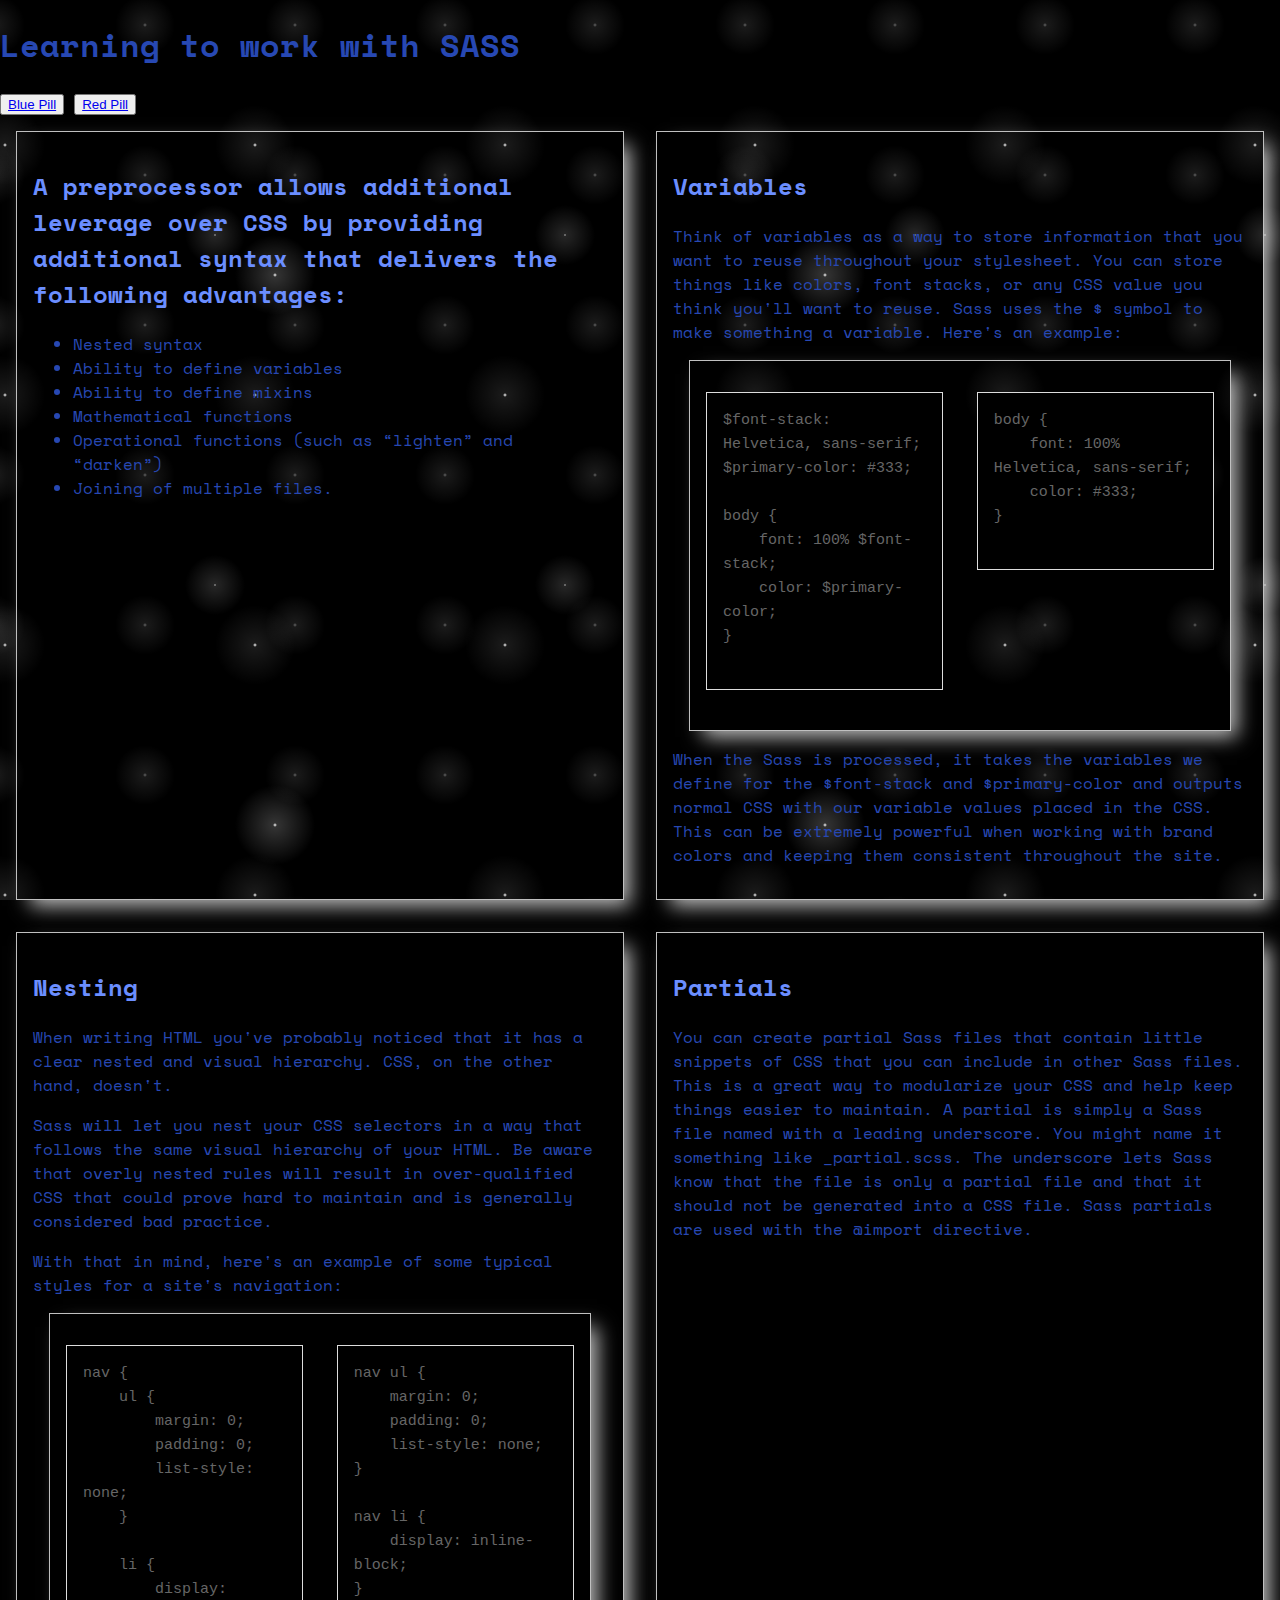
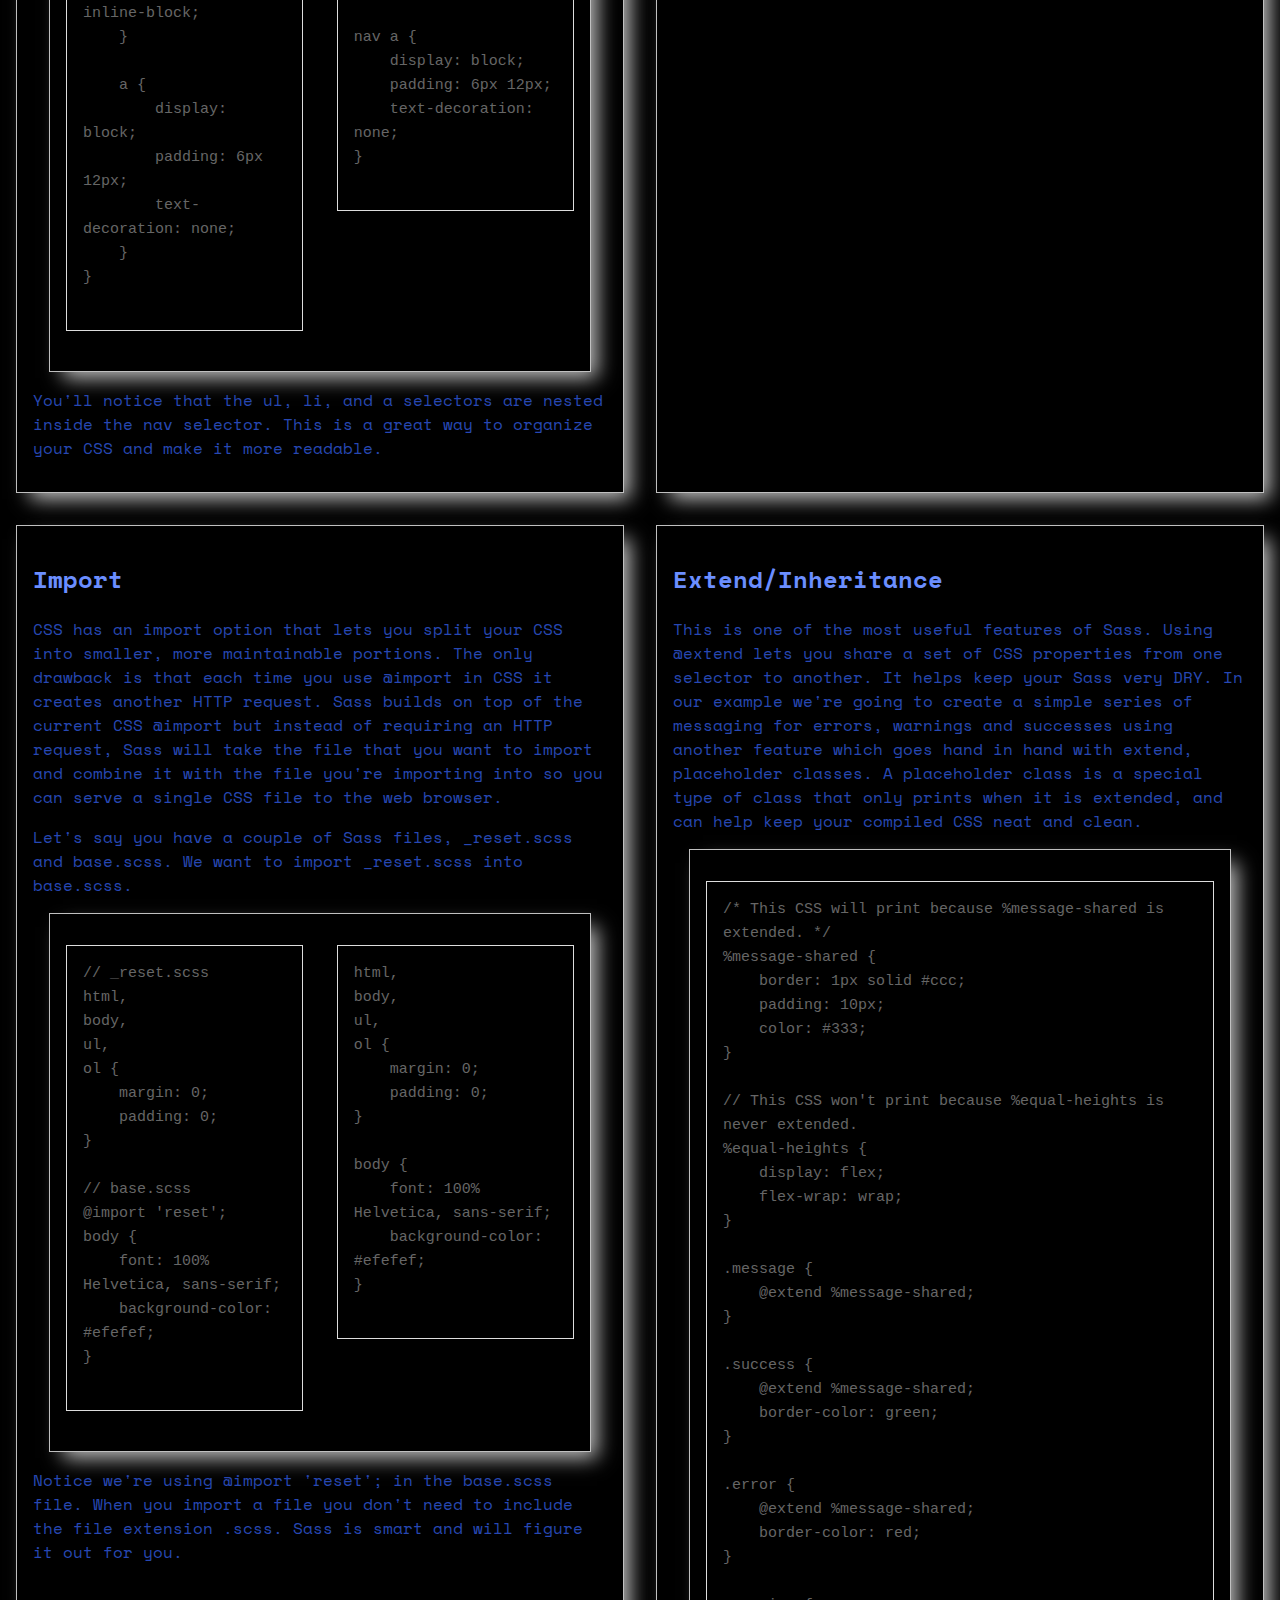
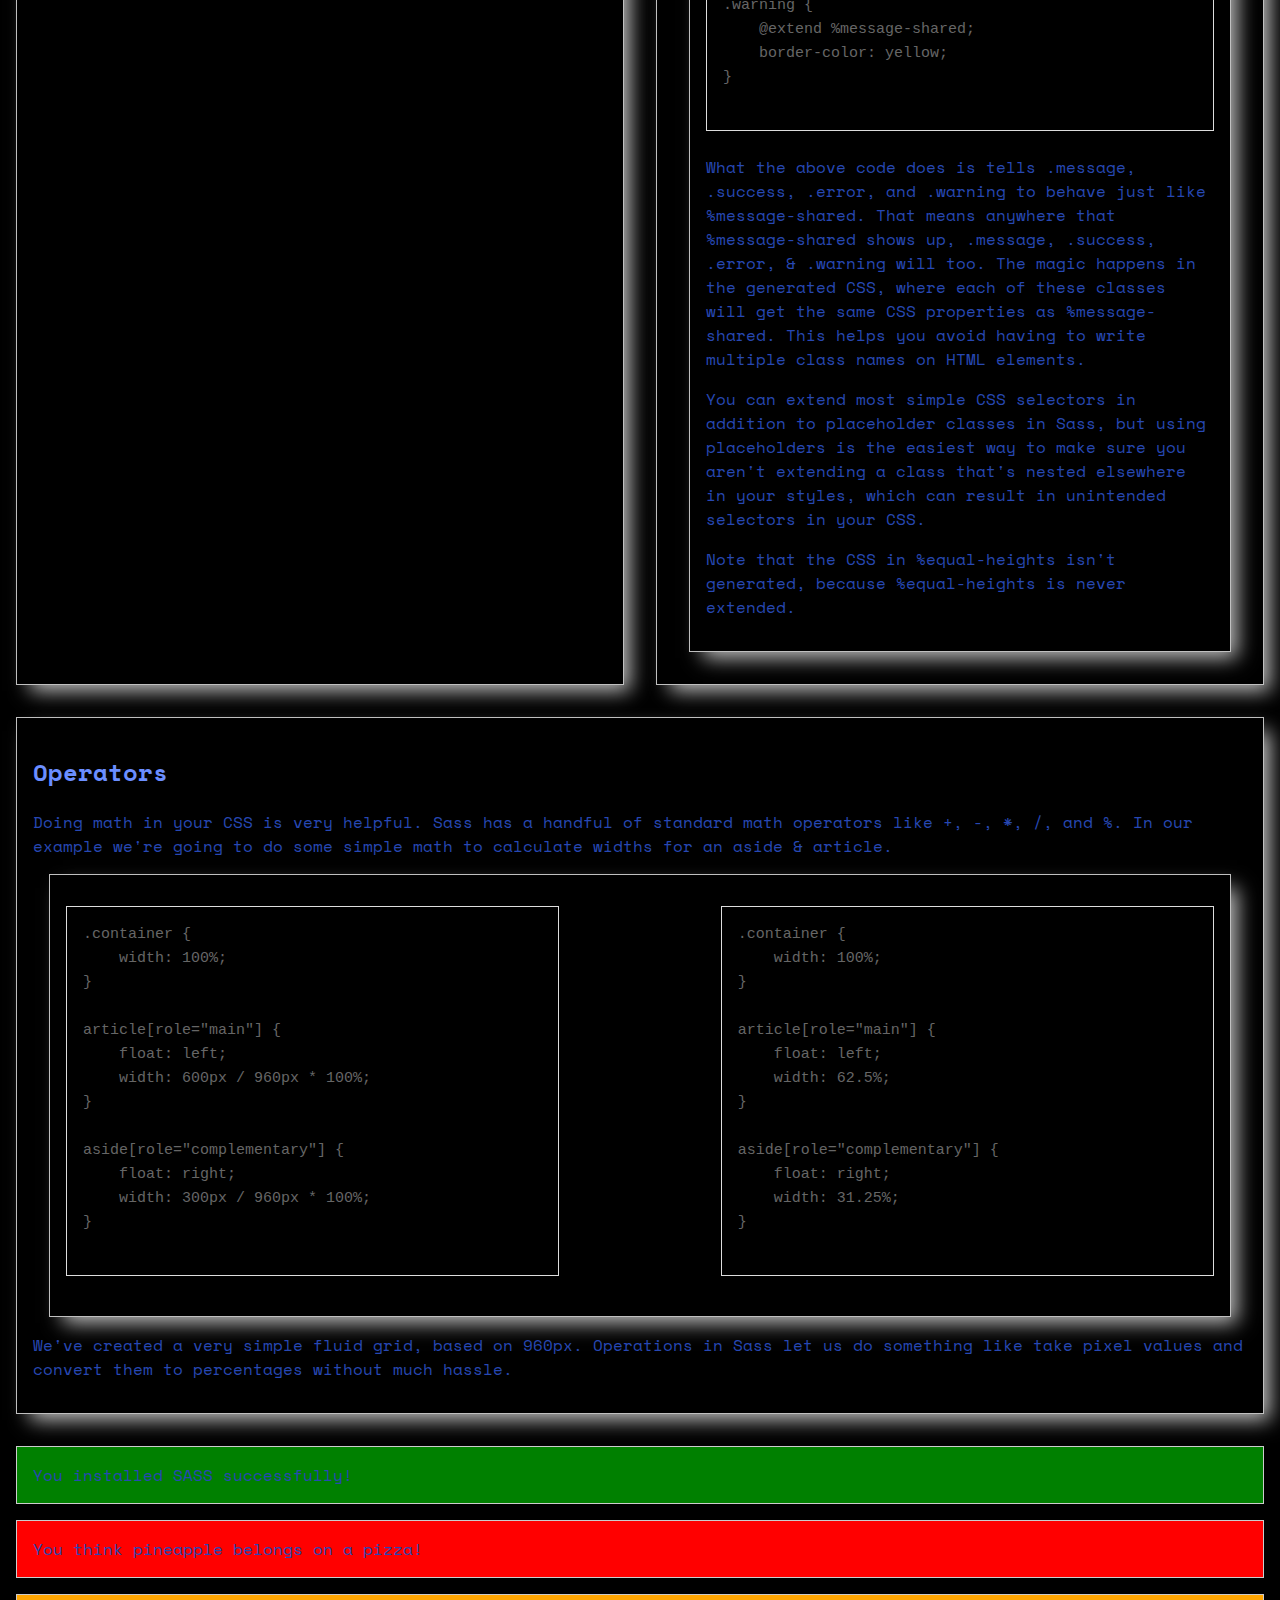
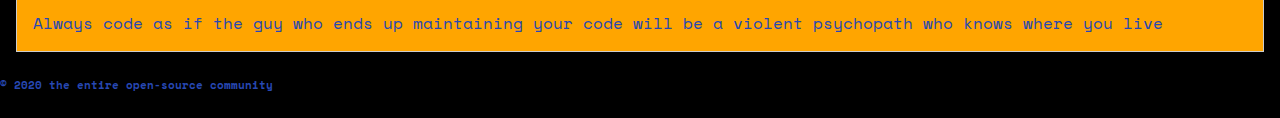
==== index_red.html @ 63eecd4b "add index_red" ====
<!DOCTYPE html>
<html lang="en">

<head>
  <meta charset="UTF-8" />
  <meta name="viewport"
    content="width=device-width, user-scalable=no, initial-scale=1.0, maximum-scale=1.0, minimum-scale=1.0" />
  <meta http-equiv="X-UA-Compatible" content="ie=edge" />
  <title>Learning to work with SASS</title>

  <link href="https://fonts.googleapis.com/css?family=Space+Mono&display=swap" rel="stylesheet" />

  <link href="css/style.css" type="text/css" rel="stylesheet" />
</head>

<body>
  <header>
    <h1>Learning to work with SASS</h1>
  </header>
  <button class="button">
   <a href="index.html">Blue Pill</a>
  </button>
  <button class="button">
    <a href="index_red.html">Red Pill </a>
  </button>

  <article>
    <section id="selling-points">
      <h2>
        A preprocessor allows additional leverage over CSS by providing
        additional syntax that delivers the following advantages:
      </h2>

      <ul>
        <li>Nested syntax</li>
        <li>Ability to define variables</li>
        <li>Ability to define mixins</li>
        <li>Mathematical functions</li>
        <li>Operational functions (such as “lighten” and “darken”)</li>
        <li>Joining of multiple files.</li>
      </ul>
    </section>

    <section>
      <h2>Variables</h2>
      <p>
        Think of variables as a way to store information that you want to
        reuse throughout your stylesheet. You can store things like colors,
        font stacks, or any CSS value you think you'll want to reuse. Sass
        uses the $ symbol to make something a variable. Here's an example:
      </p>

      <section>
        <pre class="before">
$font-stack: Helvetica, sans-serif;
$primary-color: #333;

body {
    font: 100% $font-stack;
    color: $primary-color;
}
          </pre>
        <pre class="after">
body {
    font: 100% Helvetica, sans-serif;
    color: #333;
}
          </pre>
      </section>

      <p>
        When the Sass is processed, it takes the variables we define for the
        $font-stack and $primary-color and outputs normal CSS with our
        variable values placed in the CSS. This can be extremely powerful when
        working with brand colors and keeping them consistent throughout the
        site.
      </p>
    </section>

    <section>
      <h2>Nesting</h2>
      <p>
        When writing HTML you've probably noticed that it has a clear nested
        and visual hierarchy. CSS, on the other hand, doesn't.
      </p>

      <p>
        Sass will let you nest your CSS selectors in a way that follows the
        same visual hierarchy of your HTML. Be aware that overly nested rules
        will result in over-qualified CSS that could prove hard to maintain
        and is generally considered bad practice.
      </p>

      <p>
        With that in mind, here's an example of some typical styles for a
        site's navigation:
      </p>

      <section>
        <pre class="before">
nav {
    ul {
        margin: 0;
        padding: 0;
        list-style: none;
    }

    li {
        display: inline-block;
    }

    a {
        display: block;
        padding: 6px 12px;
        text-decoration: none;
    }
}
          </pre>
        <pre class="after">
nav ul {
    margin: 0;
    padding: 0;
    list-style: none;
}

nav li {
    display: inline-block;
}

nav a {
    display: block;
    padding: 6px 12px;
    text-decoration: none;
}
          </pre>
      </section>

      <p>
        You'll notice that the ul, li, and a selectors are nested inside the
        nav selector. This is a great way to organize your CSS and make it
        more readable.
      </p>
    </section>
    <section>
      <h2>Partials</h2>
      <p>
        You can create partial Sass files that contain little snippets of CSS
        that you can include in other Sass files. This is a great way to
        modularize your CSS and help keep things easier to maintain. A partial
        is simply a Sass file named with a leading underscore. You might name
        it something like _partial.scss. The underscore lets Sass know that
        the file is only a partial file and that it should not be generated
        into a CSS file. Sass partials are used with the @import directive.
      </p>
    </section>
    <section>
      <h2>Import</h2>
      <p>
        CSS has an import option that lets you split your CSS into smaller,
        more maintainable portions. The only drawback is that each time you
        use @import in CSS it creates another HTTP request. Sass builds on top
        of the current CSS @import but instead of requiring an HTTP request,
        Sass will take the file that you want to import and combine it with
        the file you're importing into so you can serve a single CSS file to
        the web browser.
      </p>

      <p>
        Let's say you have a couple of Sass files, _reset.scss and base.scss.
        We want to import _reset.scss into base.scss.
      </p>

      <section>
        <pre class="before">
// _reset.scss
html,
body,
ul,
ol {
    margin: 0;
    padding: 0;
}

// base.scss
@import 'reset';
body {
    font: 100% Helvetica, sans-serif;
    background-color: #efefef;
}
          </pre>
        <pre class="after">
html,
body,
ul,
ol {
    margin: 0;
    padding: 0;
}

body {
    font: 100% Helvetica, sans-serif;
    background-color: #efefef;
}
          </pre>
      </section>

      <p>
        Notice we're using @import 'reset'; in the base.scss file. When you
        import a file you don't need to include the file extension .scss. Sass
        is smart and will figure it out for you.
      </p>
    </section>
    <section>
      <h2>Extend/Inheritance</h2>
      <p>
        This is one of the most useful features of Sass. Using @extend lets
        you share a set of CSS properties from one selector to another. It
        helps keep your Sass very DRY. In our example we're going to create a
        simple series of messaging for errors, warnings and successes using
        another feature which goes hand in hand with extend, placeholder
        classes. A placeholder class is a special type of class that only
        prints when it is extended, and can help keep your compiled CSS neat
        and clean.
      </p>
      <section>
        <pre>
/* This CSS will print because %message-shared is extended. */
%message-shared {
    border: 1px solid #ccc;
    padding: 10px;
    color: #333;
}

// This CSS won't print because %equal-heights is never extended.
%equal-heights {
    display: flex;
    flex-wrap: wrap;
}

.message {
    @extend %message-shared;
}

.success {
    @extend %message-shared;
    border-color: green;
}

.error {
    @extend %message-shared;
    border-color: red;
}

.warning {
    @extend %message-shared;
    border-color: yellow;
}
          </pre>

        <p>
          What the above code does is tells .message, .success, .error, and
          .warning to behave just like %message-shared. That means anywhere
          that %message-shared shows up, .message, .success, .error, &
          .warning will too. The magic happens in the generated CSS, where
          each of these classes will get the same CSS properties as
          %message-shared. This helps you avoid having to write multiple class
          names on HTML elements.
        </p>

        <p>
          You can extend most simple CSS selectors in addition to placeholder
          classes in Sass, but using placeholders is the easiest way to make
          sure you aren't extending a class that's nested elsewhere in your
          styles, which can result in unintended selectors in your CSS.
        </p>
        <p>
          Note that the CSS in %equal-heights isn't generated, because
          %equal-heights is never extended.
        </p>
      </section>
    </section>
    <section>
      <h2>Operators</h2>
      <p>
        Doing math in your CSS is very helpful. Sass has a handful of standard
        math operators like +, -, *, /, and %. In our example we're going to
        do some simple math to calculate widths for an aside & article.
      </p>

      <section>
        <pre class="before">
.container {
    width: 100%;
}

article[role="main"] {
    float: left;
    width: 600px / 960px * 100%;
}

aside[role="complementary"] {
    float: right;
    width: 300px / 960px * 100%;
}
          </pre>
        <pre class="after">
.container {
    width: 100%;
}

article[role="main"] {
    float: left;
    width: 62.5%;
}

aside[role="complementary"] {
    float: right;
    width: 31.25%;
}
          </pre>
      </section>

      <p>
        We've created a very simple fluid grid, based on 960px. Operations in
        Sass let us do something like take pixel values and convert them to
        percentages without much hassle.
      </p>
    </section>
  </article>

  <p class="success">
    You installed SASS successfully!
  </p>
  <p class="error">
    You think pineapple belongs on a pizza!
  </p>
  <p class="warning">
    Always code as if the guy who ends up maintaining your code will be a
    violent psychopath who knows where you live
  </p>

  <footer>
    <h6>&copy; 2020 the entire open-source community</h6>
  </footer>
</body>

</html>
---- css/style.css ----
body {
  font: 100% "Space Mono", monospace;
  color: #2748b3;
  margin: 0px;
  padding: 0px;
  background-color: #000;
  background-image: radial-gradient(#fff, rgba(255, 255, 255, 0.2) 2px, transparent 40px), radial-gradient(#fff, rgba(255, 255, 255, 0.15) 1px, transparent 30px), radial-gradient(#fff, rgba(255, 255, 255, 0.1) 2px, transparent 40px), radial-gradient(rgba(255, 255, 255, 0.4), rgba(255, 255, 255, 0.1) 2px, transparent 30px);
  background-size: 550px 550px, 350px 350px, 250px 250px, 150px 150px;
  background-position: 0 0, 40px 60px, 130px 270px, 70px 100px;
  background-attachment: fixed;
}

.button {
  text-align: center;
}

article {
  display: -webkit-box;
  display: -ms-flexbox;
  display: flex;
  -ms-flex-wrap: wrap;
      flex-wrap: wrap;
}

article h2 {
  color: #6b8eff;
}

article h1 {
  text-align: center;
  color: #6b8eff;
}

article h6 {
  text-align: center;
  font-size: 2em;
  padding: 32px;
  margin-bottom: 0px;
  color: #6b8eff;
}

article pre {
  background: #000;
  border: 1px solid #ddd;
  color: #666;
  font-family: monospace;
  font-size: 15px;
  line-height: 1.6;
  margin-bottom: 1.6em;
  max-width: 100%;
  overflow: auto;
  padding: 16px;
  display: block;
  white-space: pre-wrap;
}

article pre.before {
  float: left;
  width: 40%;
}

article pre.after {
  float: right;
  width: 40%;
}

article section {
  -webkit-box-flex: 1;
      -ms-flex-positive: 1;
          flex-grow: 1;
  -ms-flex-preferred-size: 45%;
      flex-basis: 45%;
  border: 1px silver solid;
  -webkit-box-shadow: 10px 10px 19px -4px rgba(255, 255, 255, 0.75);
  box-shadow: 10px 10px 19px -4px rgba(255, 255, 255, 0.75);
  padding: 16px;
  margin: 16px;
  clear: both;
  overflow: auto;
  -webkit-box-sizing: border-box;
          box-sizing: border-box;
}

article section #selling-points {
  -webkit-box-flex: 2;
      -ms-flex-positive: 2;
          flex-grow: 2;
  -ms-flex-preferred-size: 100%;
      flex-basis: 100%;
}

.message, .success, .error, .warning {
  border: 1px solid #ccc;
  padding: 16px;
  margin: 16px;
  color: #2748b3;
  background-color: #000;
}

.success {
  background-color: green;
}

.error {
  background-color: red;
}

.warning {
  background-color: orange;
}
/*# sourceMappingURL=style.css.map */
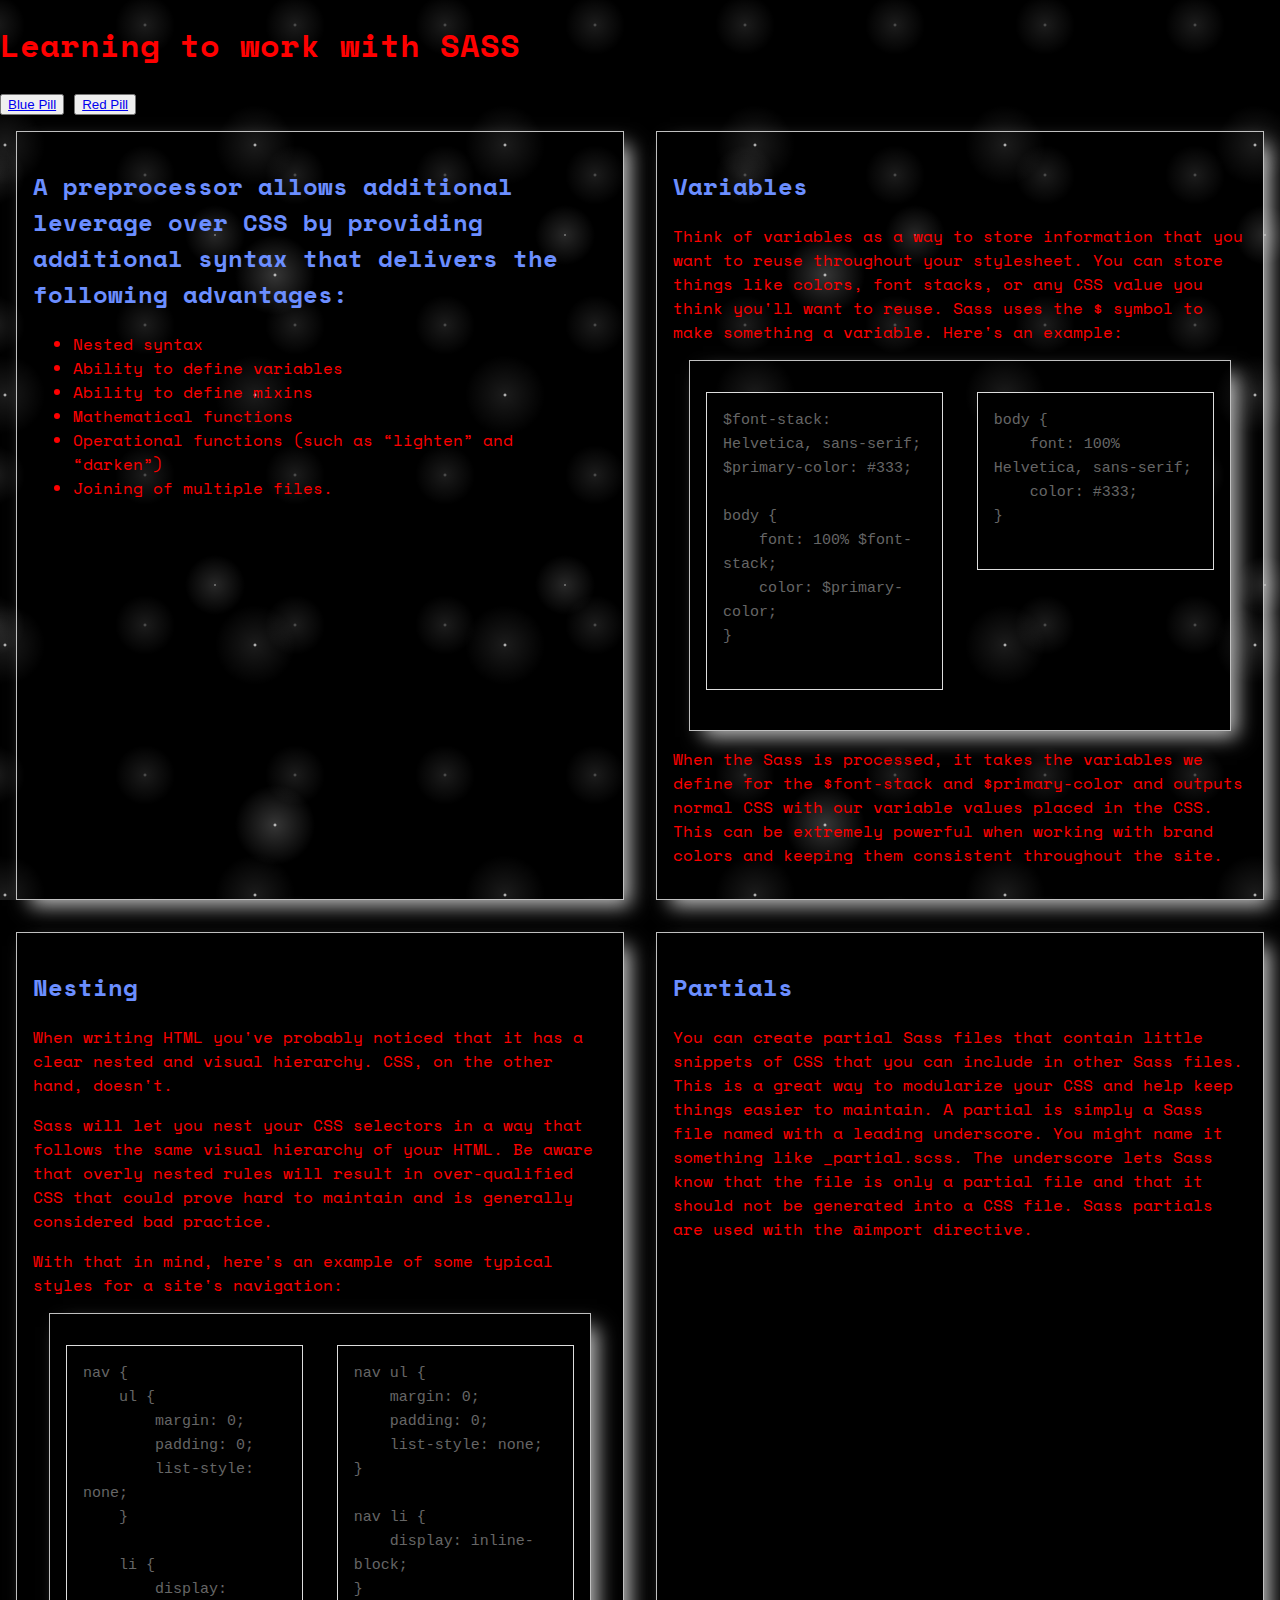
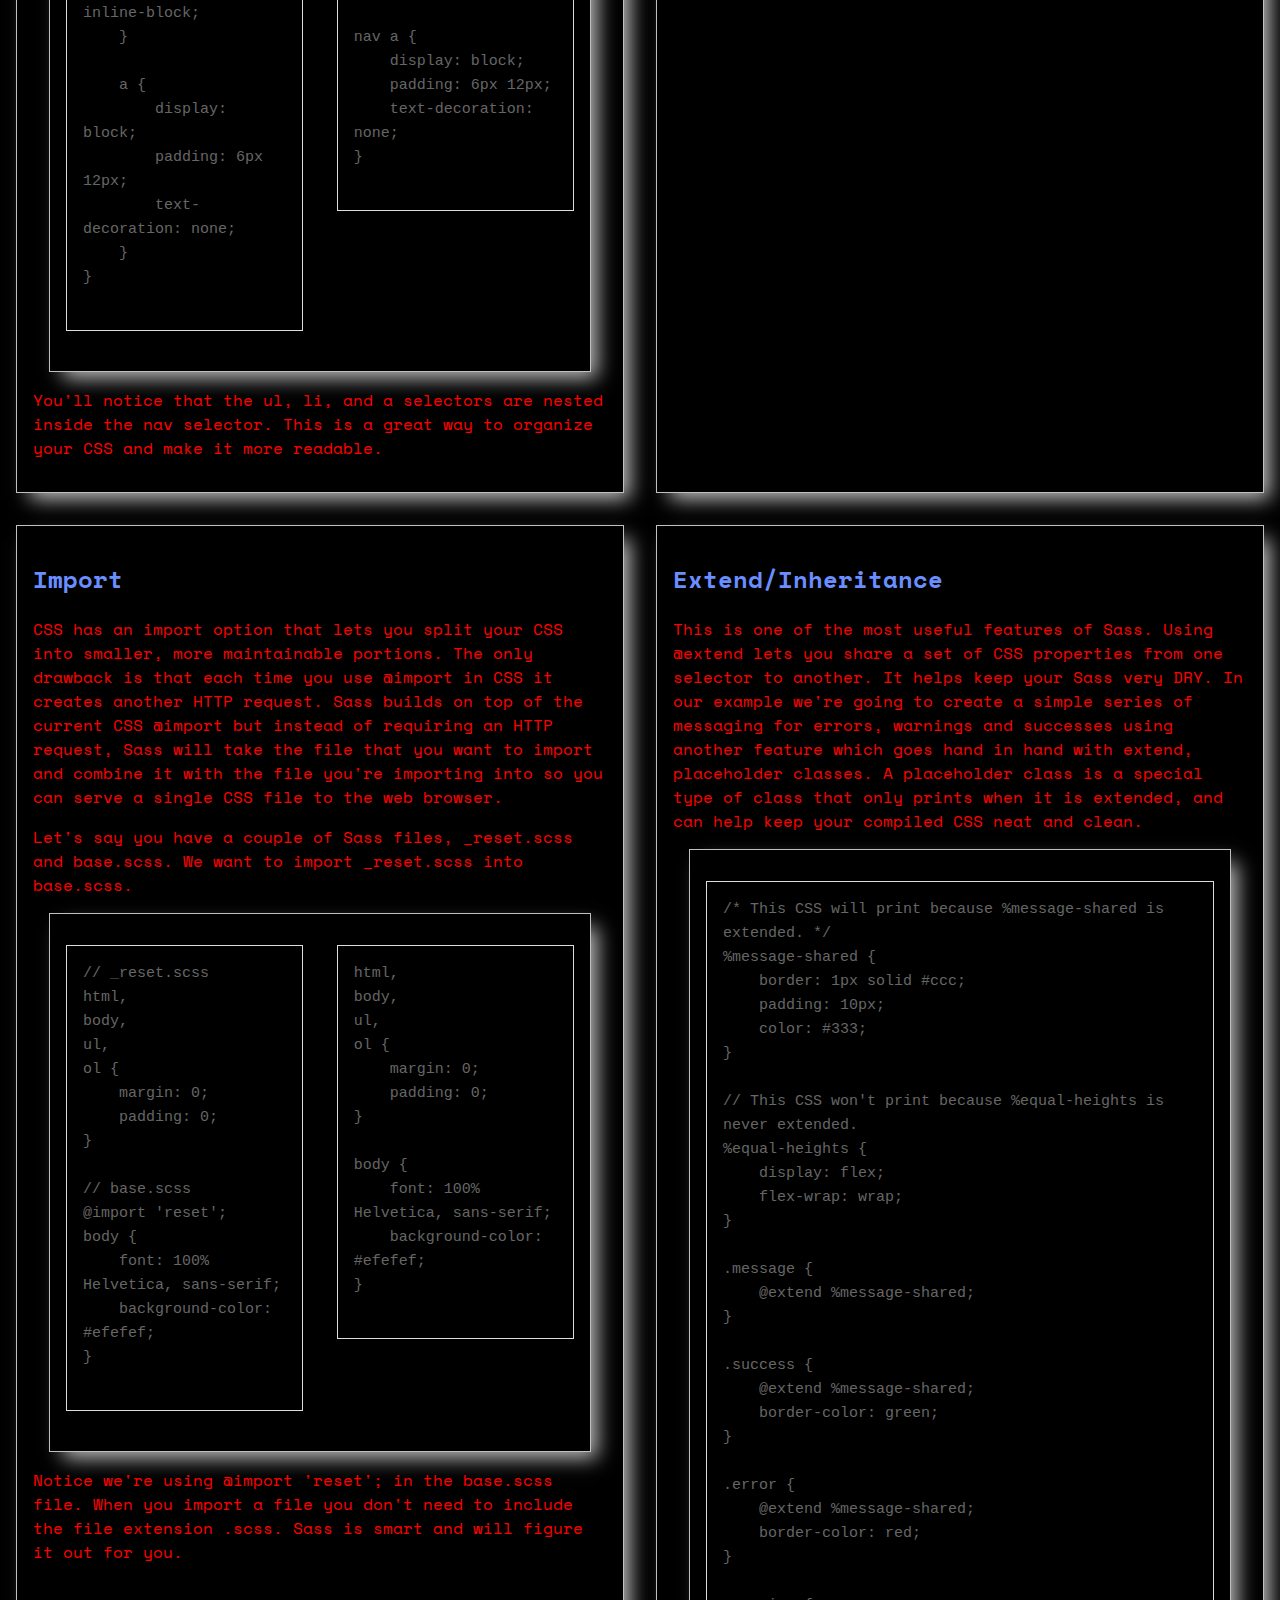
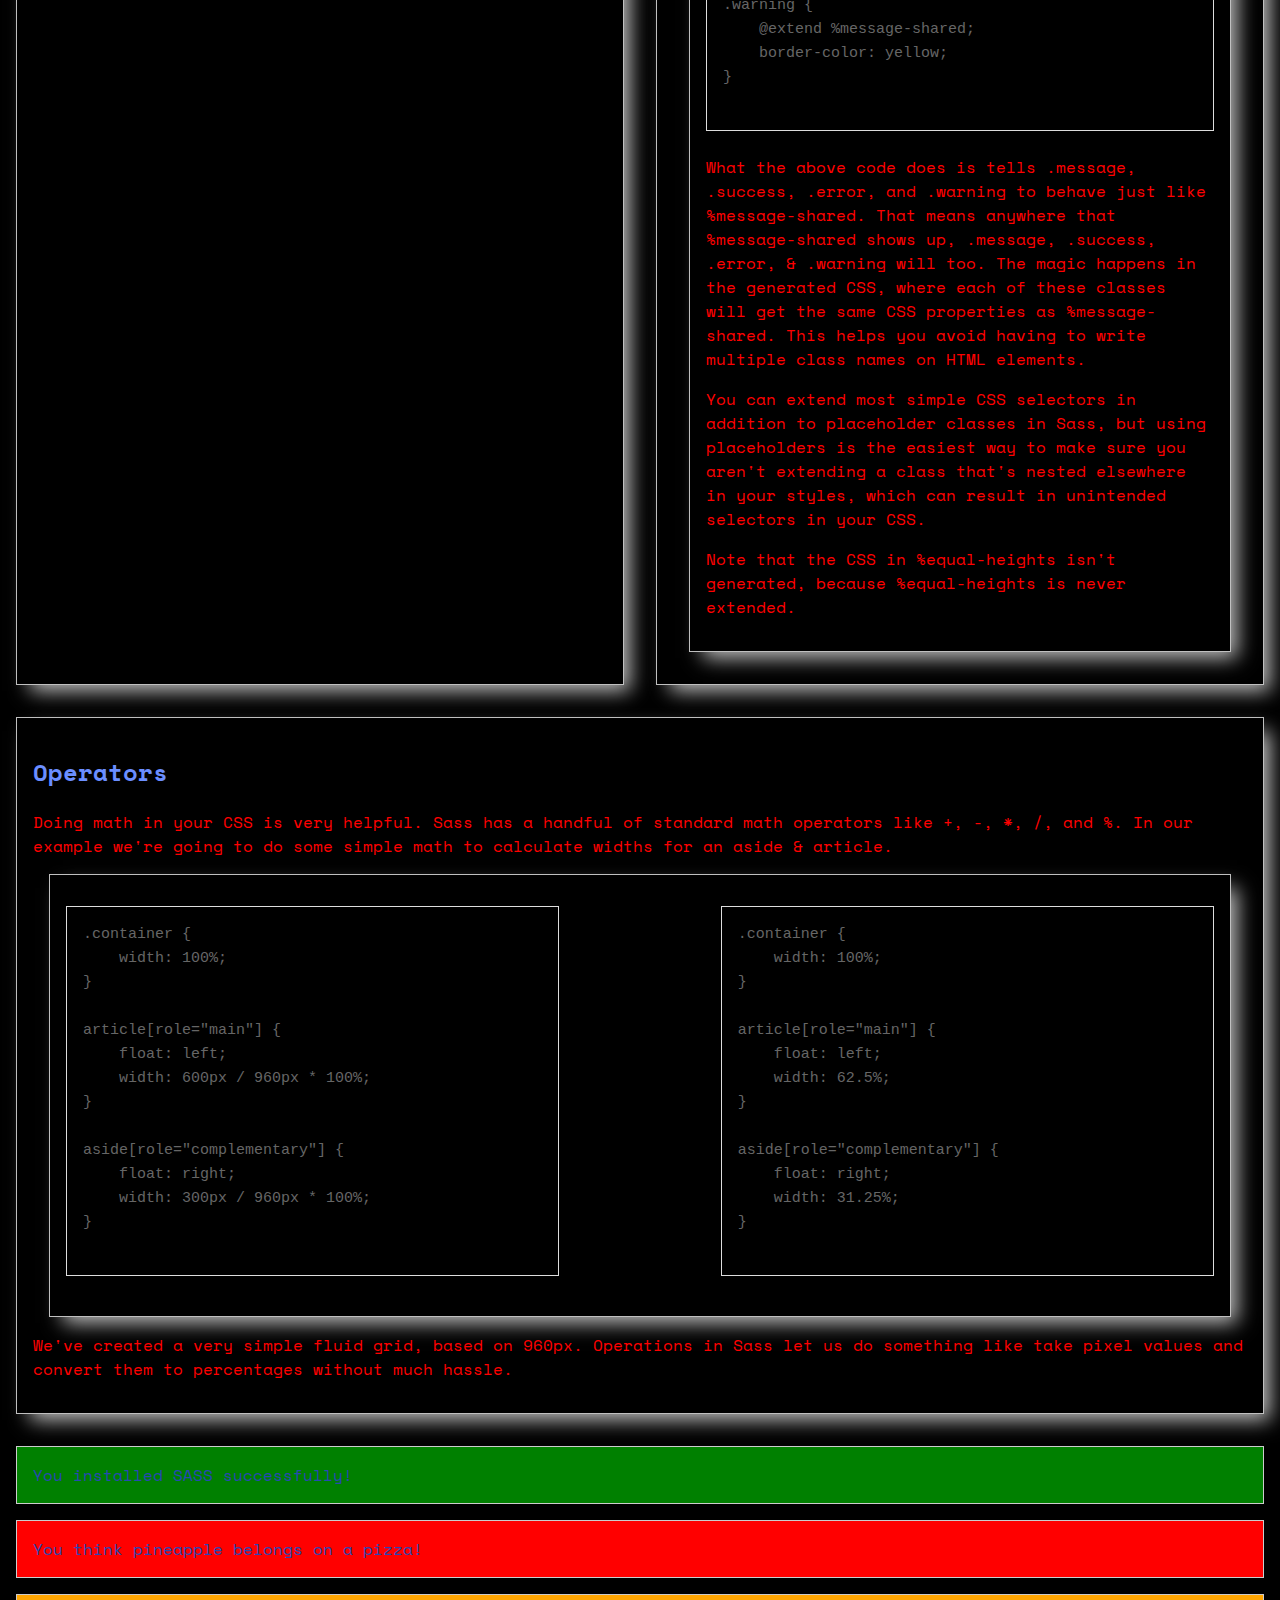
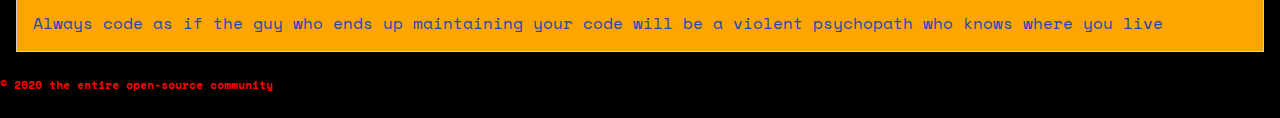
==== commit ea59bc1c: "change style ref for index_red" ====
--- a/index_red.html
+++ b/index_red.html
@@ -10,7 +10,7 @@
 
   <link href="https://fonts.googleapis.com/css?family=Space+Mono&display=swap" rel="stylesheet" />
 
-  <link href="css/style.css" type="text/css" rel="stylesheet" />
+  <link href="css/style_red.css" type="text/css" rel="stylesheet" />
 </head>
 
 <body>
--- a/css/style_red.css
+++ b/css/style_red.css
@@ -0,0 +1,111 @@
+body {
+  font: 100% "Space Mono", monospace;
+  color: red;
+  margin: 0px;
+  padding: 0px;
+  background-color: #000;
+  background-image: radial-gradient(#fff, rgba(255, 255, 255, 0.2) 2px, transparent 40px), radial-gradient(#fff, rgba(255, 255, 255, 0.15) 1px, transparent 30px), radial-gradient(#fff, rgba(255, 255, 255, 0.1) 2px, transparent 40px), radial-gradient(rgba(255, 255, 255, 0.4), rgba(255, 255, 255, 0.1) 2px, transparent 30px);
+  background-size: 550px 550px, 350px 350px, 250px 250px, 150px 150px;
+  background-position: 0 0, 40px 60px, 130px 270px, 70px 100px;
+  background-attachment: fixed;
+}
+
+.button {
+  text-align: center;
+}
+
+article {
+  display: -webkit-box;
+  display: -ms-flexbox;
+  display: flex;
+  -ms-flex-wrap: wrap;
+      flex-wrap: wrap;
+}
+
+article h2 {
+  color: #6b8eff;
+}
+
+article h1 {
+  text-align: center;
+  color: #6b8eff;
+}
+
+article h6 {
+  text-align: center;
+  font-size: 2em;
+  padding: 32px;
+  margin-bottom: 0px;
+  color: #6b8eff;
+}
+
+article pre {
+  background: #000;
+  border: 1px solid #ddd;
+  color: #666;
+  font-family: monospace;
+  font-size: 15px;
+  line-height: 1.6;
+  margin-bottom: 1.6em;
+  max-width: 100%;
+  overflow: auto;
+  padding: 16px;
+  display: block;
+  white-space: pre-wrap;
+}
+
+article pre.before {
+  float: left;
+  width: 40%;
+}
+
+article pre.after {
+  float: right;
+  width: 40%;
+}
+
+article section {
+  -webkit-box-flex: 1;
+      -ms-flex-positive: 1;
+          flex-grow: 1;
+  -ms-flex-preferred-size: 45%;
+      flex-basis: 45%;
+  border: 1px silver solid;
+  -webkit-box-shadow: 10px 10px 19px -4px rgba(255, 255, 255, 0.75);
+  box-shadow: 10px 10px 19px -4px rgba(255, 255, 255, 0.75);
+  padding: 16px;
+  margin: 16px;
+  clear: both;
+  overflow: auto;
+  -webkit-box-sizing: border-box;
+          box-sizing: border-box;
+}
+
+article section #selling-points {
+  -webkit-box-flex: 2;
+      -ms-flex-positive: 2;
+          flex-grow: 2;
+  -ms-flex-preferred-size: 100%;
+      flex-basis: 100%;
+}
+
+.message, .success, .error, .warning {
+  border: 1px solid #ccc;
+  padding: 16px;
+  margin: 16px;
+  color: #2748b3;
+  background-color: #000;
+}
+
+.success {
+  background-color: green;
+}
+
+.error {
+  background-color: red;
+}
+
+.warning {
+  background-color: orange;
+}
+/*# sourceMappingURL=style_red.css.map */